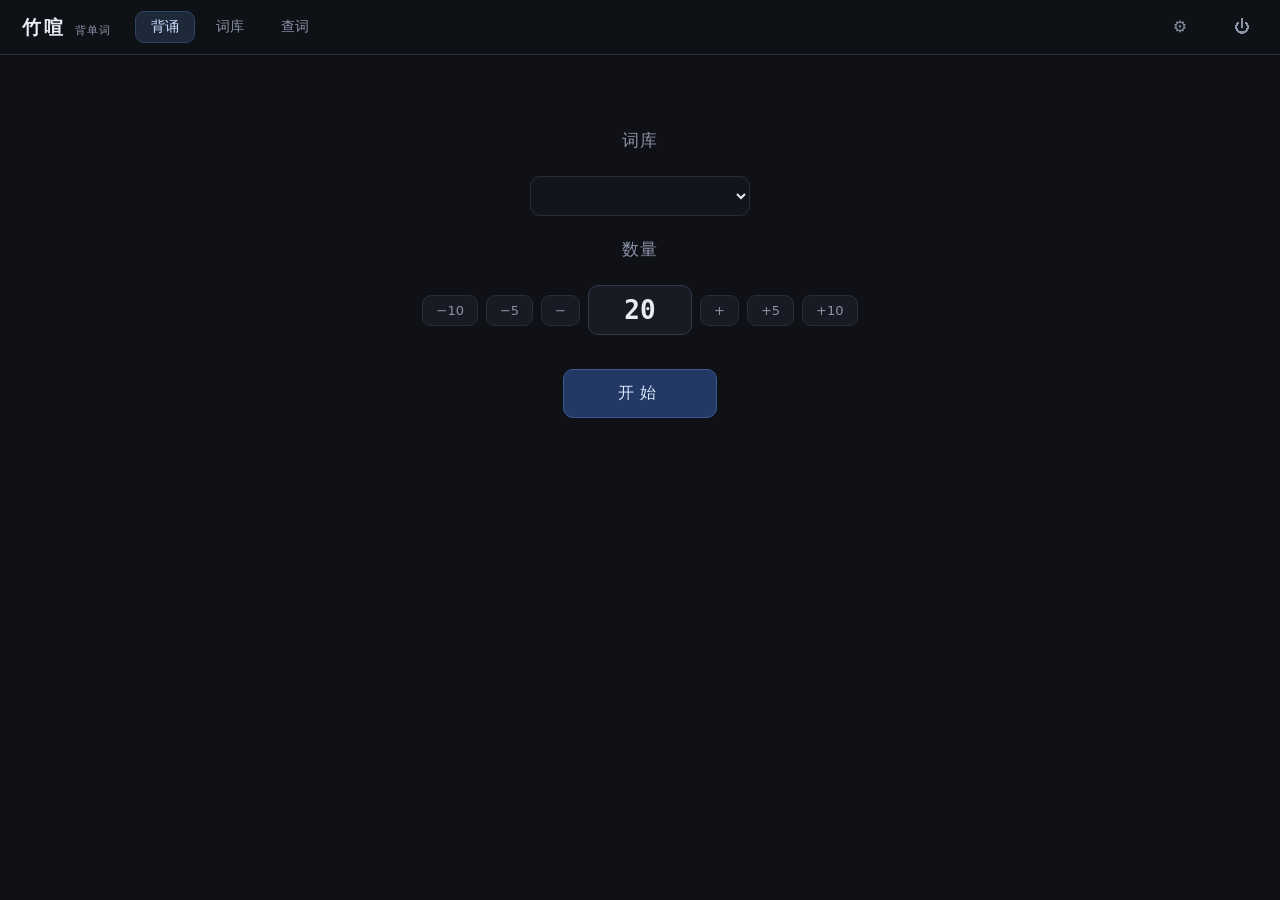
==== web/index.html @ d9899d40 "修三个 bug：开关盖住文字、加词报 res is not defined、删词不清词库归属 新增点击回调测试（8 项）与 CSS 重复选择器检查；migrate 时自愈孤儿归属" ====
<!DOCTYPE html>
<html lang="zh-CN">
<head>
<meta charset="utf-8">
<meta name="viewport" content="width=device-width, initial-scale=1">
<title>竹喧</title>
<link rel="stylesheet" href="style.css">
</head>
<body>

<header class="topbar">
  <div class="brand">竹喧<span class="sub">背单词</span></div>
  <nav class="tabs">
    <button class="tab active" data-view="study">背诵</button>
    <button class="tab" data-view="lib">词库</button>
    <button class="tab" data-view="look">查词</button>
  </nav>
  <div class="hud" id="hud"></div>
  <button class="iconbtn" id="settingsBtn" title="设置">⚙</button>
  <button class="iconbtn" id="quitBtn" title="退出竹喧">⏻</button>
</header>

<main>
  <!-- ==================== 背诵 ==================== -->
  <section class="view" id="view-study">

    <div class="phase zen" id="study-ready">
      <div class="zenhead">词库</div>
      <div class="bookpick"><select id="studyBook"></select></div>
      <div class="zenhead">数量</div>
      <div class="sizer">
        <button class="step" data-step="-10">−10</button>
        <button class="step" data-step="-5">−5</button>
        <button class="step" data-step="-1">−</button>
        <input autocomplete="off" spellcheck="false" id="sizeInput" type="number" min="1" value="20">
        <button class="step" data-step="1">+</button>
        <button class="step" data-step="5">+5</button>
        <button class="step" data-step="10">+10</button>
      </div>
      <button class="primary big" id="startBtn">开始</button>
      <p class="hint" id="readyHint"></p>
    </div>

    <div class="phase" id="study-quiz" hidden>
      <div class="quizbar">
        <div id="quizProgress"></div>
        <label class="switch"><input autocomplete="off" type="checkbox" id="autoTrack"><i></i><span>答对后自动跳过</span></label>
      </div>
      <div class="bar"><i id="quizBar"></i></div>
      <div class="card">
        <div class="cn" id="qCn"></div>
        <div class="field">
          <input id="qInput" autocomplete="off" autocorrect="off" autocapitalize="off" spellcheck="false"
                 placeholder="请输入对应的英文，回车提交">
          <button class="spk hide" id="qSpk" title="朗读">🔊</button>
        </div>
        <div class="fb" id="qFb"></div>
        <div class="otherword" id="otherWord" hidden></div>
        <div class="retype" id="retypeWrap" hidden>
          <div class="retypeline">跟打一遍　<span class="dim">（打对变绿，可反复打；空着按空格继续）</span></div>
          <input id="retypeInput" autocomplete="off" autocorrect="off" autocapitalize="off"
                 spellcheck="false" placeholder="把正确答案敲一遍…">
          <div class="retypemsg" id="retypeMsg"></div>
        </div>
      </div>
      <div class="foot">
        <span><kbd>Enter</kbd> 提交</span>
        <span><kbd>空格</kbd> 下一个</span>
        <span><kbd>Ctrl</kbd>+<kbd>Enter</kbd> 跳过</span>
        <button class="link" id="prevBtn">↑ 上一个</button>
        <button class="link" id="endBtn">结束本轮</button>
      </div>
      <div class="imewarn" id="imeWarn" hidden>检测到中文输入法，请按 <kbd>Shift</kbd> 切换至英文输入</div>
    </div>

    <div class="phase" id="study-done" hidden></div>
  </section>

  <!-- ==================== 词库 ==================== -->
  <section class="view" id="view-lib" hidden>
    <div class="tools">
      <select id="libBook" title="按词库筛选"></select>
      <div class="searchbox">
        <input autocomplete="off" spellcheck="false" name="word-query" id="search" placeholder="搜索单词或中文…">
        <button class="clearbtn" id="searchClear" title="清空搜索" hidden>×</button>
      </div>
      <select id="sort">
        <option value="created">最近添加</option>
        <option value="mastery">掌握度：从低到高</option>
        <option value="mastery_desc">掌握度：从高到低</option>
        <option value="alpha">字母序</option>
        <option value="wrong">错得最多</option>
      </select>
      <button id="bookManageBtn" title="改名 / 设为默认 / 删除词库">管理</button>
      <button id="newBookBtn" title="新建一个词库">＋ 词库</button>
      <button class="primary" id="addBtn">＋ 添加</button>
      <button id="importBtn">导入</button>
      <button id="enrichBtn" hidden>补全释义</button>
    </div>

    <div class="listfoot" id="listHead"></div>

    <div class="listwrap">
      <table class="wordtable">
        <thead><tr>
          <th class="c-en">英文</th><th class="c-cn">释义（含词性）</th>
          <th class="c-mast">掌握度</th><th class="c-cnt">对 / 错</th><th class="c-ops"></th>
        </tr></thead>
        <tbody id="wordBody"></tbody>
      </table>
      <div class="empty" id="libEmpty" hidden>
        词库为空，请点击右上角「导入」添加单词
      </div>
    </div>
    <div class="listfoot" id="listFoot"></div>
  </section>


  <!-- ==================== 查词 ==================== -->
  <section class="view" id="view-look" hidden>
    <div class="tools">
      <div class="searchbox">
        <input autocomplete="off" spellcheck="false" name="word-query" id="lookInput"
               placeholder="输入英文单词…">
        <button class="clearbtn" id="lookClear" title="清空" hidden>×</button>
      </div>
      <button class="primary" id="lookBtn">查询</button>
      <select id="lookBook" title="加入哪个词库"></select>
    </div>
    <div class="lookhint" id="lookHint">
      查一个词的完整资料：音标、释义、例句、短语搭配、同义词、词形变化，以及柯林斯 / 词源等更多内容。查过一次就会存在本机，之后秒回、断网也能看。
    </div>
    <div id="lookResult"></div>
  </section>

  <button class="gotop" id="goTop" title="回到最顶部">↑</button>
</main>

<!-- ==================== 导入 ==================== -->
<div class="modal" id="importModal" hidden>
  <div class="modalbox">
    <h3>导入</h3>

    <div class="setrow">
      <div class="sethead">
        <span class="setname">导入到</span>
        <select class="setnum wide" id="importBook"></select>
      </div>
    </div>

    <p class="dim">
      <b>每行一个英文</b>，自动补中文释义；也可用 Tab / 逗号带上自己的中文。
    </p>
    <textarea id="importText" spellcheck="false" autocomplete="off"
placeholder="abandon
crystal
constitute
带中文的话用逗号: abandon,放弃
"></textarea>

    <div class="setrow">
      <div class="sethead">
        <span class="setname">或用 Excel</span>
        <label class="filebtn">
          选择 Excel 文件
          <input type="file" id="importFile" accept=".xlsx,.xls" hidden>
        </label>
      </div>
    </div>

    <div class="blockhead">
      <span>从内置词表导入</span>
    </div>
    <div class="vocabpick">
      <select id="vocabSel"></select>
      <button class="mini" id="vocabImport">导入</button>
    </div>
    <div class="dim" id="vocabNote">不默认导入，需要哪个点哪个；词表自带音标释义，导入时不联网。</div>

    <div class="modalact">
      <button class="link" id="importCancel">取消</button>
      <button class="primary" id="importOk">导入单词</button>
    </div>
    <div class="modalmsg" id="importMsg"></div>
  </div>
</div>

<!-- ==================== 添加 / 修改 ==================== -->
<div class="modal" id="editModal" hidden>
  <div class="modalbox">
    <h3 id="editTitle">添加</h3>
    <div class="formrow"><label>英文</label><input autocomplete="off" spellcheck="false" id="editEn" ></div>
    <div class="formrow"><label>中文释义</label><input autocomplete="off" spellcheck="false" id="editCn"></div>
    <div class="formrow"><label>词性</label><input autocomplete="off" spellcheck="false" id="editPos" placeholder="adj. / n. / v. / phr."></div>
    <div class="formrow"><label>音标</label><input autocomplete="off" spellcheck="false" id="editPh" ></div>
    <div class="formrow" id="editBookRow"><label>词库</label><select id="addBook"></select></div>
    <div class="modalact">
      <button class="link" id="editCancel">取消</button>
      <button class="primary" id="editOk">保存</button>
    </div>
    <div class="modalmsg" id="editMsg"></div>
  </div>
</div>

<!-- ==================== 查看上一个 ==================== -->
<div class="modal" id="prevModal" hidden>
  <div class="modalbox confirm">
    <h3>上一个单词</h3>
    <div class="prevbody" id="prevBody"></div>
    <div class="modalact">
      <button class="link" id="prevOlder">← 再往前</button>
      <span class="dim" id="prevCursor" style="margin-right:auto;font-size:12px"></span>
      <button class="primary" id="prevClose">返回答题</button>
    </div>
  </div>
</div>

<!-- ==================== 新建词库 ==================== -->
<div class="modal" id="newBookModal" hidden>
  <div class="modalbox confirm">
    <h3>新建词库</h3>
    <div class="setrow">
      <input autocomplete="off" spellcheck="false" id="newBookName" placeholder="如：雅思核心、生词本">
    </div>
    <div class="modalact">
      <button class="link" id="newBookCancel">取消</button>
      <button class="primary" id="newBookOk">新建</button>
    </div>
    <div class="modalmsg" id="newBookMsg"></div>
  </div>
</div>

<!-- ==================== 词库管理 ==================== -->
<div class="modal" id="bookModal" hidden>
  <div class="modalbox">
    <h3>词库</h3>
    <div id="bookList"></div>
    <div class="modalact">
      <button class="primary" id="bookClose">关闭</button>
    </div>
    <div class="modalmsg" id="bookMsg"></div>
  </div>
</div>

<!-- ==================== 设置 ==================== -->
<div class="modal" id="settingsModal" hidden>
  <div class="modalbox setbox">
    <h3>设置</h3>

    <div class="setgroup">
      <h4>答题</h4>

      <div class="setrow">
        <div class="sethead">
          <span class="setname">自动切英文输入法</span>
          <label class="switch"><input autocomplete="off" type="checkbox" id="setIme"><i></i></label>
        </div>
        <p class="dim">答题开始切英文、结束切回中文，免得中文输入法把字母吃掉。切换作用于整个窗口，所以你其它的 Edge&nbsp;窗口也会一起变。</p>
      </div>

      <div class="setrow">
        <div class="sethead">
          <span class="setname">当天重复抑制</span>
          <input autocomplete="off" spellcheck="false" class="setnum" id="setDecay" type="number" min="0" max="5" step="0.5" value="1">
        </div>
        <p class="dim">同一天里已经考过的词，当天再开新一轮时会少出现 —— 避免记忆还没淡就重复刷分。取值 <b>0</b>–<b>5</b>：<b>0</b> 不抑制，<b>1</b> 打对折（默认），越大抑制越强。隔天自动恢复。</p>
      </div>
    </div>

    <div class="setgroup">
      <h4>释义与发音</h4>

      <div class="setrow">
        <div class="sethead">
          <span class="setname">DeepSeek API Key</span>
          <input autocomplete="off" spellcheck="false" class="setnum wide" id="setKey" placeholder="sk-…">
        </div>
        <p class="dim">词典查不到的词交给它生成释义。填了才启用；密钥只存本机 <span id="cfgPath">config.json</span>，不会外传。</p>
      </div>

      <div class="setrow">
        <div class="sethead">
          <span class="setname">发音口音</span>
          <select class="setnum" id="setAccent">
          <option value="us">美音</option>
            <option value="uk">英音</option>
          </select>
        </div>
        <p class="dim">朗读时用的口音。</p>
      </div>
    </div>

    <div class="setgroup">
      <h4>存储</h4>

      <div class="setrow">
        <div class="sethead">
          <span class="setname">查词缓存</span>
          <button class="link danger" id="clearCache">清空</button>
        </div>
        <p class="dim">查过的词存一份在本机，下次秒回、断网也能看。当前 <b id="cacheCount">—</b> 条。只删缓存，<b>词库和学习记录不受影响</b>。</p>
      </div>
    </div>

    <div class="modalact">
      <button class="link" id="settingsCancel">关闭</button>
      <button class="primary" id="settingsOk">保存</button>
    </div>
    <div class="modalmsg" id="settingsMsg"></div>
  </div>
</div>

<!-- ==================== 确认弹窗 ==================== -->
<div class="modal" id="confirmModal" hidden>
  <div class="modalbox confirm">
    <h3 id="confirmTitle">确认</h3>
    <p class="dim" id="confirmText"></p>
    <div class="modalact">
      <button class="link" id="confirmCancel">取消</button>
      <button class="primary danger" id="confirmOk">确定</button>
    </div>
  </div>
</div>

<div class="toast" id="toast" hidden></div>
  <!-- 按顺序加载：先公共基础，再各页面，最后总装 -->
  <script src="/js/base.js"></script>
  <script src="/js/study.js"></script>
  <script src="/js/lib.js"></script>
  <script src="/js/settings.js"></script>
  <script src="/js/look.js"></script>
  <script src="/js/books.js"></script>
  <script src="/js/main.js"></script>
</body>
</html>
---- web/style.css ----
/* 竹喧 · 样式：深色护眼 + 清爽卡片风 */

:root{
  --bg:#0f1117;
  --card:#181b23;
  --card2:#1e222c;
  --line:#282d3a;
  --line2:#333a4a;
  --fg:#e9ecf3;
  --dim:#8a92a6;
  --ok:#35d19a;
  --bad:#ff6b6b;
  --accent:#6ea8fe;
  --warn:#e0b155;
}

*{box-sizing:border-box}
html,body{height:100%}
body{
  margin:0;background:var(--bg);color:var(--fg);
  font-family:"Microsoft YaHei","Segoe UI",system-ui,-apple-system,sans-serif;
  font-size:14px;line-height:1.6;
  -webkit-font-smoothing:antialiased;
}
button,input,select,textarea{font-family:inherit;font-size:inherit;color:inherit}
button{cursor:pointer;border:none;background:none}
kbd{
  background:#242938;border:1px solid var(--line2);border-bottom-width:2px;border-radius:5px;
  padding:1px 6px;font-size:11px;font-family:inherit;color:#cfd6e6;
}
::-webkit-scrollbar{width:10px;height:10px}
::-webkit-scrollbar-thumb{background:#2b3140;border-radius:6px;border:2px solid var(--bg)}
::-webkit-scrollbar-thumb:hover{background:#3a4256}

/* ---------------- 顶栏 ---------------- */
.topbar{
  position:sticky;top:0;z-index:30;display:flex;align-items:center;gap:16px;
  padding:11px 22px;background:rgba(15,17,23,.94);
  backdrop-filter:blur(12px);border-bottom:1px solid var(--line);
}
.brand{font-size:19px;font-weight:700;letter-spacing:3px}
.brand .sub{font-size:11px;color:var(--dim);letter-spacing:1px;margin-left:9px;font-weight:400}
.tabs{display:flex;gap:5px;margin-left:8px}
.tab{
  color:var(--dim);padding:6px 15px;border-radius:9px;border:1px solid transparent;
  font-size:13.5px;transition:.13s;
}
.tab:hover{color:var(--fg);background:var(--card)}
.tab.active{color:#cfe0ff;background:#1d2839;border-color:#2f4363}
.hud{margin-left:auto;display:flex;gap:20px;font-size:12.5px;color:var(--dim);white-space:nowrap}
.hud b{color:var(--fg);font-size:14.5px;font-weight:600;margin-left:3px}

main{padding:26px 22px 48px}
.view{max-width:1000px;margin:0 auto}
#view-study{max-width:660px}

/* ---------------- 准备界面 ---------------- */
.zen{padding-top:46px;text-align:center}
.zenhead{font-size:17px;color:var(--dim);margin-bottom:22px;letter-spacing:1px}
.sizer{display:flex;align-items:center;justify-content:center;gap:8px;margin-bottom:30px}
.sizer .step{
  background:var(--card);border:1px solid var(--line);color:var(--dim);
  border-radius:9px;padding:7px 13px;font-size:13px;transition:.13s;
}
.sizer .step:hover{color:var(--fg);border-color:var(--line2);background:var(--card2)}
.sizer input{
  width:104px;text-align:center;background:var(--card);border:1px solid var(--line2);
  border-radius:10px;padding:9px 0;font-size:26px;font-weight:600;
  font-family:Consolas,monospace;outline:none;
}
.sizer input:focus{border-color:var(--accent)}
.sizer input::-webkit-outer-spin-button,
.sizer input::-webkit-inner-spin-button{-webkit-appearance:none;margin:0}
.primary{
  background:#233863;border:1px solid #3a5a94;color:#d8e6ff;border-radius:10px;
  padding:9px 20px;font-size:14px;transition:.13s;
}
.primary:hover{background:#2b4577}
.primary:active{transform:translateY(1px)}
.primary.big{padding:13px 54px;font-size:16px;letter-spacing:6px;margin-top:4px}
.primary:disabled{opacity:.45;cursor:not-allowed}
.hint{color:var(--dim);font-size:12.5px;margin-top:22px;line-height:1.9}
.hint .warn{color:var(--warn)}

/* ---------------- 答题 ---------------- */
.phase[hidden]{display:none}
.quizbar{display:flex;align-items:center;justify-content:space-between;font-size:12.5px;color:var(--dim)}
.quizbar b{color:var(--fg);font-weight:600}
.switch{display:flex;align-items:center;gap:8px;cursor:pointer;user-select:none}
.bar{height:3px;background:#232836;border-radius:2px;margin:12px 0 20px;overflow:hidden}
.bar i{display:block;height:100%;width:0;background:var(--accent);transition:width .25s}

.card{background:var(--card);border:1px solid var(--line);border-radius:16px;padding:26px 28px 24px}
.pos{
  display:inline-block;font-size:11px;color:var(--accent);border:1px solid #33507f;
  background:#1b2740;border-radius:5px;padding:1px 8px;margin-bottom:13px;
}
.pos:empty{display:none}
.cn{font-size:29px;line-height:1.4;font-weight:600;letter-spacing:.5px;min-height:41px}

.field{position:relative;margin-top:22px}
.field input{
  width:100%;background:#12151d;border:2px solid var(--line);border-radius:12px;
  padding:13px 50px 13px 17px;font-size:26px;letter-spacing:1px;outline:none;
  font-family:Consolas,"Courier New",monospace;transition:.12s;
}
.field input::placeholder{font-size:14px;letter-spacing:0;color:#5b6376;font-family:"Microsoft YaHei",sans-serif}
.field input:focus{border-color:#41506e}
.field input.ok{border-color:var(--ok);background:#12241d;color:var(--ok)}
.field input.bad{border-color:var(--bad);background:#2a171a;color:#ff9a9a}
.spk{
  position:absolute;right:11px;top:50%;transform:translateY(-50%);
  font-size:19px;opacity:.55;padding:4px;line-height:1;
}
.spk:hover{opacity:1}
.spk.hide{visibility:hidden}

.fb{margin-top:15px;min-height:88px;font-size:13.5px;line-height:1.8}
.fb .row{display:flex;gap:10px;align-items:baseline}
.fb .lab{color:var(--dim);font-size:12px;width:66px;flex:none}
.ok-t{color:var(--ok);font-weight:700;font-size:15px}
.bad-t{color:var(--bad);font-weight:700;font-size:15px}
.ans{font-family:Consolas,monospace;font-size:22px;letter-spacing:.5px}
.ans em{color:var(--ok);font-style:normal;font-weight:700}
.mine{font-family:Consolas,monospace;font-size:20px;letter-spacing:.5px;color:#ff9a9a}
.mine em{color:var(--bad);font-style:normal;font-weight:700;text-decoration:underline}
.ph{color:var(--dim);font-size:13px;font-family:Consolas,monospace}
.fbhint{color:var(--warn);font-size:13px;margin-top:3px}
.tags i{font-style:normal;color:var(--accent);font-family:Consolas,monospace}

.foot{margin-top:15px;font-size:12px;color:var(--dim);display:flex;gap:16px;flex-wrap:wrap;align-items:center}
.link{color:var(--dim);font-size:12.5px;text-decoration:underline;text-underline-offset:3px}
.link:hover{color:var(--fg)}
.link.danger:hover{color:var(--bad)}
.foot .link{margin-left:auto}
.imewarn{
  margin-top:12px;color:var(--warn);font-size:12.5px;background:#2a2418;
  border:1px solid #4a3d20;border-radius:9px;padding:8px 13px;
}

.retype{
  margin-top:16px;padding-top:16px;border-top:1px dashed var(--line2);
}
.retypeline{color:#c6cddc;font-size:13px;margin-bottom:10px}
.retypeline .dim{color:var(--dim);font-size:12px}
.retype input{
  width:100%;background:#12151d;border:2px solid var(--line);border-radius:11px;
  padding:11px 15px;font-size:23px;letter-spacing:1px;outline:none;transition:.12s;
  font-family:Consolas,"Courier New",monospace;
}
.retype input::placeholder{font-size:13px;letter-spacing:0;color:#5b6376;
  font-family:"Microsoft YaHei",sans-serif}
.retype input:focus{border-color:#41506e}
.retype input.ok{border-color:var(--ok);background:#12241d;color:var(--ok)}
.retype input.bad{border-color:var(--bad);background:#2a171a;color:#ff9a9a}
.retypemsg{margin-top:9px;font-size:13px;min-height:20px}
.retypemsg.ok{color:var(--ok)}
.retypemsg.bad{color:var(--bad)}

/* ---------------- 小结 ---------------- */
.sum{background:var(--card);border:1px solid var(--line);border-radius:16px;padding:30px 32px}
.sum h2{margin:0 0 20px;font-size:19px;letter-spacing:1px}
.sumline{display:flex;align-items:baseline;gap:12px;padding:7px 0;font-size:14px;color:var(--dim)}
.sumline b{color:var(--fg);font-size:15px}
.big-num{font-size:40px;font-weight:700;color:var(--ok);font-family:Consolas,monospace;line-height:1}
.big-num.low{color:var(--warn)}
.big-num.bad{color:var(--bad)}
.wronglist{
  font-family:Consolas,monospace;font-size:15px;color:#ffb3b3;line-height:2;
  background:#1f1518;border:1px solid #3a2226;border-radius:10px;padding:12px 16px;margin-top:6px;
}
.sumact{margin-top:24px;display:flex;gap:12px;align-items:center}

/* ---------------- 词库 ---------------- */
.tools{display:flex;gap:10px;align-items:center;margin-bottom:16px;flex-wrap:wrap}
.searchbox{position:relative;flex:1;min-width:180px;display:flex}
.searchbox input{
  width:100%;background:var(--card);border:1px solid var(--line);
  border-radius:9px;padding:8px 32px 8px 13px;outline:none;
}
.searchbox input:focus{border-color:var(--accent)}
.clearbtn{
  position:absolute;right:6px;top:50%;transform:translateY(-50%);
  width:21px;height:21px;border-radius:50%;color:var(--dim);font-size:16px;line-height:1;
  display:flex;align-items:center;justify-content:center;padding:0;
}
.clearbtn:hover{color:var(--fg);background:#2b3140}
.clearbtn[hidden]{display:none}
#sort{
  background:var(--card);border:1px solid var(--line);border-radius:9px;padding:8px 11px;
  outline:none;color:var(--dim);cursor:pointer;
}
#sort:hover{color:var(--fg)}
.tools button{padding:8px 16px;border-radius:9px;border:1px solid var(--line);background:var(--card);color:var(--dim)}
.tools button:hover{color:var(--fg);border-color:var(--line2);background:var(--card2)}
.tools button.primary{background:#233863;border-color:#3a5a94;color:#d8e6ff}
.tools button.primary:hover{background:#2b4577}

.listwrap{background:var(--card);border:1px solid var(--line);border-radius:14px;overflow:hidden}
.wordtable{width:100%;border-collapse:collapse;font-size:13.5px}
.wordtable th{
  text-align:left;font-weight:500;color:var(--dim);font-size:12px;
  padding:11px 14px;border-bottom:1px solid var(--line);background:#15181f;
}
.wordtable td{padding:9px 14px;border-bottom:1px solid #20242e;vertical-align:middle}
.wordtable tr:last-child td{border-bottom:none}
.wordtable tbody tr:hover{background:#1b1f28}
.c-en{width:24%}
.c-cn{width:40%}
.c-mast{width:18%}
.c-cnt{width:8%}
.c-ops{width:10%;text-align:right}
td.en{font-family:Consolas,monospace;font-size:15px;letter-spacing:.3px}
td.cn{color:#c6cddc}
td.cn.miss{color:#6b7280;font-style:italic}
td.cnt{color:var(--dim);font-family:Consolas,monospace;font-size:12.5px}
td.ops{text-align:right;white-space:nowrap}
td.ops .link{margin-left:10px}
.mbar{display:inline-block;width:74px;height:6px;background:#232836;border-radius:4px;overflow:hidden;vertical-align:middle}
.mbar i{display:block;height:100%;border-radius:4px;transition:width .2s}
.mbar i.lv1{background:#4a5568}
.mbar i.lv2{background:#d08b3a}
.mbar i.lv3{background:#4a86d8}
.mbar i.lv4{background:var(--ok)}
.mnum{font-family:Consolas,monospace;font-size:12.5px;color:var(--dim);margin-left:9px;vertical-align:middle}
.empty{padding:56px 20px;text-align:center;color:var(--dim);font-size:13.5px}
.listfoot{
  display:flex;align-items:center;gap:14px;
  padding:12px 4px;color:var(--dim);font-size:12.5px;
}
.listfoot .pager{margin-left:auto;display:flex;align-items:center;gap:14px}
.listfoot .pageno{color:var(--fg)}
.listfoot .pager button:disabled{opacity:.3;cursor:not-allowed;text-decoration:none}
#listHead{padding-bottom:6px}

/* ---------------- 弹层 ---------------- */
.modal{
  position:fixed;inset:0;background:rgba(6,8,12,.72);backdrop-filter:blur(3px);
  display:flex;align-items:center;justify-content:center;z-index:100;padding:24px;
}
.modal[hidden]{display:none}
.modalbox{
  background:var(--card2);border:1px solid var(--line2);border-radius:16px;
  padding:24px 26px;width:100%;max-width:560px;box-shadow:0 20px 60px rgba(0,0,0,.5);
}
.modalbox h3{margin:0 0 10px;font-size:16px}
.modalbox .dim{color:var(--dim);font-size:12.5px;line-height:1.9;margin:0 0 14px}
.modalbox textarea{
  width:100%;height:190px;background:#12151d;border:1px solid var(--line);border-radius:10px;
  padding:12px 14px;outline:none;resize:vertical;font-family:Consolas,monospace;font-size:13.5px;
  line-height:1.7;
}
.modalbox textarea:focus{border-color:var(--accent)}
.modalrow{display:flex;align-items:center;gap:12px;margin-top:12px}
.filebtn{
  display:inline-block;background:var(--card);border:1px solid var(--line);border-radius:9px;
  padding:7px 15px;font-size:13px;color:var(--dim);cursor:pointer;
}
.filebtn:hover{color:var(--fg);border-color:var(--line2)}
.modalact{display:flex;justify-content:flex-end;gap:22px;align-items:center;margin-top:22px}
.modalmsg{margin-top:12px;font-size:13px;color:var(--dim);white-space:pre-line}
.modalmsg.bad{color:var(--bad)}
.modalmsg.ok{color:var(--ok)}
.formrow{display:flex;align-items:center;gap:12px;margin-bottom:11px}
.formrow label{width:72px;color:var(--dim);font-size:13px;flex:none}
.formrow input{
  flex:1;background:#12151d;border:1px solid var(--line);border-radius:9px;
  padding:8px 12px;outline:none;
}
.formrow input:focus{border-color:var(--accent)}

.modalbox.confirm{max-width:430px}
.modalbox.confirm .dim{margin-bottom:4px;color:#c6cddc}
.primary.danger{background:#4a2330;border-color:#7a3548;color:#ffc9d4}
.primary.danger:hover{background:#5d2b3b}

.iconbtn{
  width:32px;height:32px;border-radius:9px;border:1px solid transparent;color:var(--dim);
  font-size:16px;line-height:1;margin-left:14px;
}
.iconbtn:hover{color:var(--fg);background:var(--card);border-color:var(--line)}
/* ---------- 设置弹层：分组 + 左右对齐 ---------- */

.modalbox.setbox{max-width:600px}

.setgroup{margin-top:20px}
.setgroup:first-of-type{margin-top:4px}

/* 分组标题：强调色 + 加粗 + 左侧竖条，一眼能看出是分组 */
.setgroup{margin-top:30px}
.setgroup:first-of-type{margin-top:10px}
.setgroup h4{
  display:flex;align-items:center;gap:8px;
  margin:0 0 6px;font-size:13px;font-weight:700;color:var(--accent);
}
.setgroup h4::before{
  content:'';width:3px;height:13px;border-radius:2px;
  background:var(--accent);flex:none;
}

/* 每项：上面一行「标签 + 控件」，说明文字另起一行占满宽度
   （挤在同一行会把说明压得断行难看） */
.setrow{padding:11px 0}
.sethead{display:flex;align-items:center;gap:22px}
.setname{flex:1;min-width:0;font-size:13.5px;color:var(--fg)}
.sethead .link{margin-right:0;padding:4px 2px}      /* 和上方控件的右边缘对齐 */
.setrow .dim{color:var(--dim);font-size:12px;line-height:1.8;margin:5px 0 0}

/* 右侧控件：宽度、高度、圆角、内边距全部统一，整列才对得齐 */
.setnum{
  flex:none;width:96px;height:34px;box-sizing:border-box;
  background:#12151d;border:1px solid var(--line);border-radius:9px;
  padding:0 12px;outline:none;color:var(--fg);
  font-family:Consolas,monospace;font-size:13px;text-align:center;
}
.setnum.wide{width:264px;text-align:left}
.setnum:focus{border-color:var(--accent)}
select.setnum{width:110px;text-align:left;font-family:inherit;cursor:pointer;padding:0 9px}

/* 开关：<label class="switch"><input type=checkbox><i></i><span>文字</span></label>
   ⚠️ 这里原来又写了一条 .switch{position:relative;width:42px…}，把上面那条的
   display:flex 覆盖掉了。结果答题页那个 label 不再是弹性布局，<i> 又绝对定位
   撑满整个 label，直接把「答对后自动跳过」这几个字盖住了（kk 报的开关问题）。 */
.switch > i{
  position:relative;flex:none;width:42px;height:23px;border-radius:12px;
  background:#39414f;transition:background .16s ease;
}
.switch input{position:absolute;opacity:0;width:0;height:0}
.switch > i::after{
  content:'';position:absolute;left:3px;top:3px;width:17px;height:17px;border-radius:50%;
  background:#c9d1dd;transition:transform .16s ease;
}
.switch input:checked + i{background:var(--accent)}
.switch input:checked + i::after{transform:translateX(19px)}
.switch input:focus-visible + i{outline:2px solid var(--accent);outline-offset:2px}

.bye{
  position:fixed;inset:0;display:flex;flex-direction:column;align-items:center;justify-content:center;
  gap:12px;background:var(--bg);color:var(--fg);font-size:19px;letter-spacing:2px;
}
.bye span{font-size:13px;color:var(--dim);letter-spacing:0}

.prevcn{font-size:22px;font-weight:600;line-height:1.5;margin-bottom:16px}
.prevbody{font-size:13.5px;line-height:1.9}
.prevbody .row{display:flex;gap:10px;align-items:baseline}
.prevbody .lab{color:var(--dim);font-size:12px;width:62px;flex:none}
.prevbody .dim{color:var(--dim);font-size:12.5px}

/* ---------------- 提示 ---------------- */
.toast{
  position:fixed;bottom:28px;left:50%;transform:translateX(-50%);
  background:#232938;border:1px solid var(--line2);border-radius:11px;
  padding:11px 22px;font-size:13.5px;z-index:200;box-shadow:0 10px 30px rgba(0,0,0,.45);
  max-width:80vw;
}
.toast[hidden]{display:none}
.toast.bad{border-color:#5a2b2b;background:#2b1a1c;color:#ffb3b3}
.toast.ok{border-color:#26543f;background:#152520;color:#9fe8c8}

/* 回到最顶部的小悬浮球：滑下去一段才露面 */
.gotop{
  position:fixed;right:28px;bottom:120px;z-index:30;  /* 抬高，避开列表底部的翻页条 */
  width:44px;height:44px;border-radius:50%;
  background:var(--card);border:1px solid var(--line);color:var(--fg);
  font-size:19px;line-height:1;padding:0;
  display:flex;align-items:center;justify-content:center;
  box-shadow:0 6px 18px rgba(0,0,0,.42);
  opacity:0;pointer-events:none;transform:translateY(8px);
  transition:opacity .18s ease,transform .18s ease,border-color .15s,color .15s;
}
.gotop.show{opacity:1;pointer-events:auto;transform:none}
.gotop:hover{border-color:var(--accent);color:var(--accent);background:#232936}

/* 「你写的那个其实是另一个单词」—— 可一键收进词库 */
.otherword{
  display:flex;align-items:center;gap:10px;flex-wrap:wrap;
  margin-top:10px;padding:10px 12px;border-radius:10px;
  background:#1b2130;border:1px solid var(--line);
  font-size:12.5px;color:var(--dim);
}
.otherword b{color:var(--fg);font-weight:600}
.otherword .otherpos{color:var(--accent)}
.otherword .link{margin-left:auto;white-space:nowrap}
.otherword[hidden]{display:none}

/* ==================== 查词页 ==================== */

.lookhint{
  margin:22px 0;padding:16px 18px;border-radius:12px;
  background:var(--card);border:1px solid var(--line);
  color:var(--dim);font-size:12.5px;line-height:1.85;
}
.lookhint[hidden]{display:none}

.lookwait{
  padding:26px 18px;color:var(--dim);font-size:13px;text-align:center;
}
.lookwait b{color:var(--fg)}
.lookwait.bad{color:var(--bad)}

.lookcard{
  margin-top:18px;background:var(--card);border:1px solid var(--line);
  border-radius:14px;padding:20px 22px 14px;
}

.looktop{
  display:flex;align-items:flex-start;gap:20px;flex-wrap:wrap;
  padding-bottom:14px;border-bottom:1px solid var(--line);
}
.looktitle{flex:1;min-width:220px}
.looktitle h2{
  margin:0;font-size:25px;font-weight:650;letter-spacing:.3px;
  display:flex;align-items:center;gap:10px;
}
.lookph{margin-top:7px;display:flex;align-items:baseline;gap:14px;font-family:Consolas,monospace}
.lookph span{color:var(--fg);font-size:13.5px}
.lookph em{color:var(--dim);font-style:normal;font-size:11.5px}

.lookside{display:flex;flex-direction:column;align-items:flex-end;gap:9px}
.looktags{display:flex;gap:6px;flex-wrap:wrap;justify-content:flex-end}
.looktags span{
  padding:2px 9px;border-radius:20px;font-size:11.5px;
  color:var(--accent);background:rgba(110,168,254,.12);
  border:1px solid rgba(110,168,254,.3);
}
.inlib{color:var(--ok);font-size:12.5px;padding:6px 2px}
.looktags .more-tag{color:var(--dim);border-color:var(--line);background:transparent;cursor:help}

.looksec{margin-top:16px}
.looksec h5{
  margin:0 0 9px;font-size:12.5px;font-weight:700;color:#aab3c6;letter-spacing:.8px;
}
.lookcn{font-size:14px;line-height:1.85;color:var(--fg)}

.sent{padding:9px 0;border-top:1px dashed var(--line)}
.looksec .sent:first-of-type{border-top:none;padding-top:2px}
.sent-en{font-size:14px;line-height:1.72;color:var(--fg)}
.sent-en .hl{color:var(--accent);font-weight:700}
.sent-cn{font-size:13.5px;line-height:1.7;color:#c2cad9;margin-top:3px}
.sent-src{font-size:11.5px;color:#7b849b;margin-top:4px}

.lookphrs div,.lookforms div{
  display:flex;align-items:baseline;gap:10px;
  padding:5px 0;font-size:13px;
}
.lookphrs b{color:var(--fg);font-weight:600}
.lookphrs span{color:var(--dim);font-size:12.5px}
.lookforms em,.syno em{color:var(--accent);font-style:normal;font-size:12px;flex:none}
.lookforms b{color:var(--fg);font-weight:600}

.syno{display:flex;align-items:baseline;gap:10px;padding:5px 0;font-size:13px;flex-wrap:wrap}
.syno-w{color:var(--fg)}

.lookmore{
  margin-top:18px;border-top:1px solid var(--line);padding-top:12px;
}
.lookmore summary{
  cursor:pointer;color:var(--accent);font-size:12.5px;user-select:none;
  list-style:none;
}
.lookmore summary::-webkit-details-marker{display:none}
.lookmore summary::before{content:'▸ ';}
.lookmore[open] summary::before{content:'▾ ';}
.morebody{margin-top:10px}
.morebody h6{
  margin:16px 0 7px;font-size:12px;font-weight:700;color:var(--dim);letter-spacing:.6px;
}
.morebody h6:first-child{margin-top:4px}
.col{padding:9px 0;border-top:1px dashed var(--line)}
.col:first-of-type{border-top:none}
.col-head{display:flex;align-items:center;gap:9px;margin-bottom:4px}
.col-head em{color:var(--accent);font-style:normal;font-size:12px}
.star{color:var(--warn);font-size:12px;letter-spacing:1px}
.col-tran{font-size:13px;line-height:1.75;color:var(--fg)}
.ee{font-size:13px;line-height:1.75;color:var(--fg);padding:6px 0}
.ee em{color:var(--accent);font-style:normal;font-size:12px}
.ee-ex{color:var(--dim);font-size:12.5px;margin-top:3px}
.etym{font-size:12.5px;line-height:1.8;color:var(--dim);padding:4px 0}

.lookfoot{
  margin-top:16px;padding-top:11px;border-top:1px solid var(--line);
  display:flex;align-items:center;justify-content:space-between;
  color:#5f6879;font-size:11.5px;
}

/* 查词页：加词按钮做成主按钮（它才是这一页的主要动作） */
.lookside .link{
  background:var(--accent);color:#0f1117;font-weight:600;
  padding:7px 15px;border-radius:9px;text-decoration:none;font-size:12.5px;
}
.lookside .link:hover{background:#8bbcff}
.lookside .link:disabled{opacity:.6;cursor:default}

/* 破坏性操作（清空缓存等）用警示色，别和普通链接混为一谈 */
.link.danger{color:var(--bad);border-bottom-color:transparent}
.link.danger:hover{color:#ff8a8a;background:rgba(255,107,107,.1);border-radius:7px}
.link.danger:disabled{opacity:.5;cursor:default}

/* ==================== 多词库 ==================== */

.bookpick{display:flex;justify-content:center;margin:6px 0 20px}
.bookpick select{
  min-width:220px;max-width:340px;text-align:center;
  background:#12151d;border:1px solid var(--line);border-radius:10px;
  padding:10px 14px;outline:none;color:var(--fg);font-size:14px;cursor:pointer;
}
.bookpick select:focus{border-color:var(--accent)}

#libBook,#lookBook{
  flex:none;max-width:190px;
  background:var(--card);border:1px solid var(--line);border-radius:9px;
  padding:8px 11px;outline:none;color:var(--fg);font-size:13px;cursor:pointer;
}
#libBook:focus,#lookBook:focus{border-color:var(--accent)}

.zenhead.small{font-size:13px;color:var(--dim);text-align:left;margin:16px 0 8px}
.blockhead{
  margin:18px 0 9px;font-size:12.5px;font-weight:700;color:var(--accent);letter-spacing:.6px;
}

/* 内置词表清单 */
.vocablist{border:1px solid var(--line);border-radius:11px;overflow:hidden}
.vocabrow{
  display:flex;align-items:center;gap:14px;
  padding:11px 14px;border-top:1px solid var(--line);
}
.vocabrow:first-child{border-top:none}
.vocabrow > div{flex:1;min-width:0}
.vocabrow b{font-size:13.5px;color:var(--fg);margin-right:10px}
.vocabrow .dim{font-size:12px}

/* 词库管理 */
.bookrow{
  display:flex;align-items:center;gap:14px;
  padding:11px 2px;border-top:1px solid var(--line);
}
.bookrow:first-child{border-top:none}
.bookname{flex:1;min-width:0;font-size:13.5px;color:var(--fg);
  display:flex;align-items:center;gap:9px;flex-wrap:wrap}
.bookname .dim{font-size:11.5px}
.bdft{
  font-size:11px;padding:1px 8px;border-radius:20px;color:var(--ok);
  background:rgba(53,209,154,.13);border:1px solid rgba(53,209,154,.3);
}
.bbuiltin{
  font-size:11px;padding:1px 8px;border-radius:20px;color:var(--dim);
  border:1px solid var(--line);
}
.bookops{display:flex;gap:14px;flex:none}

.modalbox.wide{max-width:660px}
.formrow select{
  width:100%;background:#12151d;border:1px solid var(--line);border-radius:9px;
  padding:8px 12px;outline:none;color:var(--fg);cursor:pointer;
}

/* 词表行里的小按钮（比链接显眼，又不至于抢主按钮的注意力） */
button.mini{
  flex:none;font-size:12.5px;color:var(--fg);
  background:#28303f;border:1px solid #3a4459;border-radius:8px;
  padding:6px 14px;cursor:pointer;transition:border-color .14s,color .14s;
}
button.mini:hover{border-color:var(--accent);color:var(--accent);background:#2d3646}
button.mini:active{background:#232936}
button.mini:disabled{opacity:.55;cursor:default}

/* 导入弹层里「内置词表」与「自己粘贴」之间的分隔 */
.blockhead{
  border-top:1px solid var(--line);padding-top:16px;
}
.blockhead:first-of-type{border-top:none;padding-top:0}

/* 导入弹层：内置词表那一行（下拉 + 小按钮） */
.vocabpick{display:flex;gap:10px;align-items:center;margin:10px 0 8px}
.vocabpick select{
  flex:1;min-width:0;font-size:13.5px;padding:9px 11px;
  background:#232936;border:1px solid var(--line2);border-radius:9px;color:var(--fg);
}
.vocabpick select:focus{outline:none;border-color:var(--accent)}

.bookrow:last-child{border-bottom:none}
.bookrow .bname{flex:1;min-width:0;font-size:14px;overflow:hidden;text-overflow:ellipsis;white-space:nowrap}
.bookrow .bmeta{font-size:12.5px;color:var(--muted);flex:none}
.bookrow .bdft{
  font-size:11px;color:var(--accent);border:1px solid var(--accent);
  border-radius:6px;padding:1px 6px;flex:none;
}
.bookrow button.link{flex:none;font-size:13px}
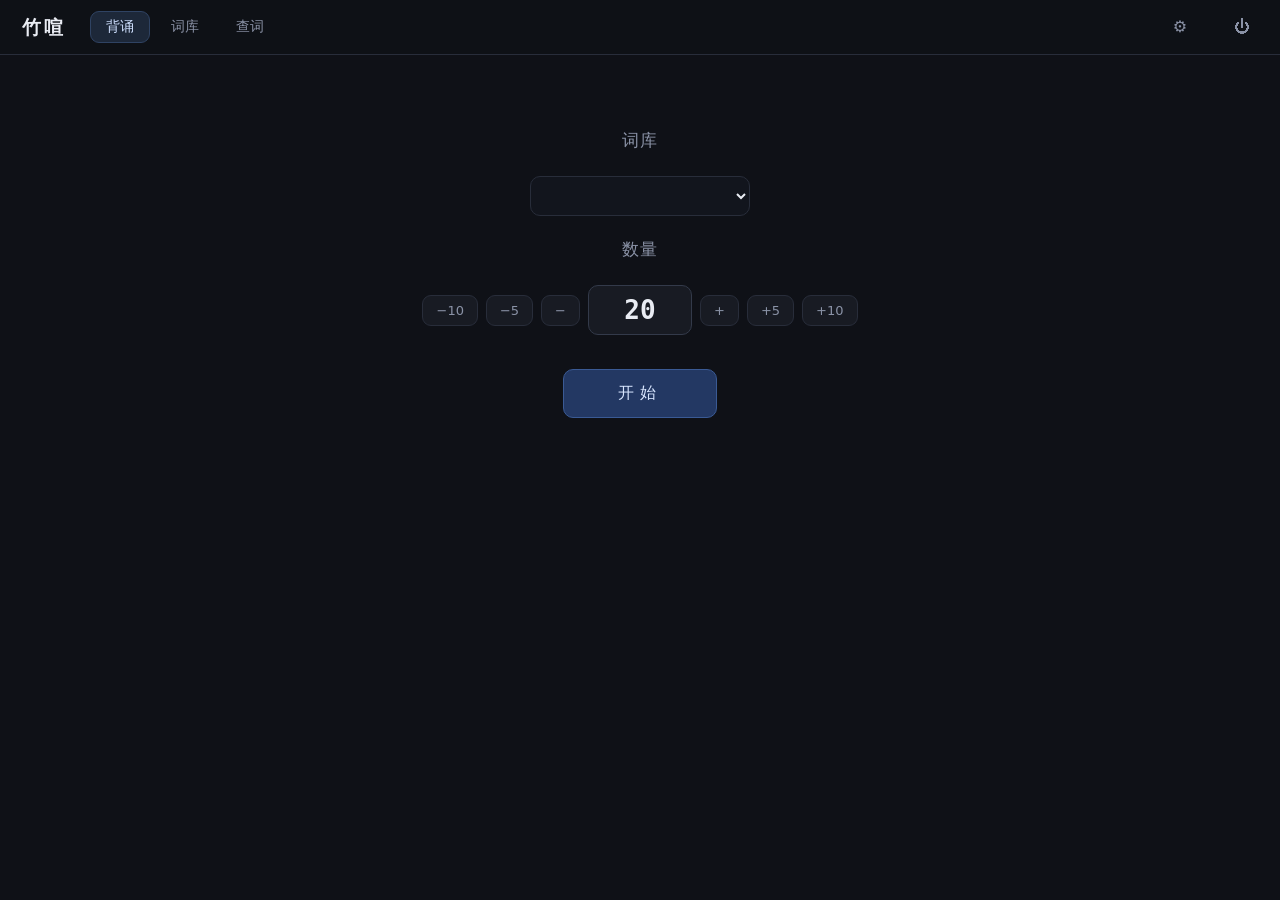
==== commit 2fcbf009: "答题后贴一句例句（异步取+本机缓存）；去掉顶栏副标题；另一个词的显示改成「单词：释义」 新增 sent_cache 表与 GET /api/sentence；词典测试 82 项" ====
--- a/web/index.html
+++ b/web/index.html
@@ -9,7 +9,7 @@
 <body>
 
 <header class="topbar">
-  <div class="brand">竹喧<span class="sub">背单词</span></div>
+  <div class="brand">竹喧</div>
   <nav class="tabs">
     <button class="tab active" data-view="study">背诵</button>
     <button class="tab" data-view="lib">词库</button>
--- a/web/style.css
+++ b/web/style.css
@@ -586,3 +586,12 @@
   border-radius:6px;padding:1px 6px;flex:none;
 }
 .bookrow button.link{flex:none;font-size:13px}
+
+/* 答题后贴出来的那一句例句 */
+.qsent{margin-top:14px}
+.qsent:empty{margin-top:0}
+.qsenten{
+  font-size:14.5px;line-height:1.55;color:var(--fg);
+  padding-left:11px;border-left:2px solid #33507f;
+}
+.qsentcn{font-size:13px;color:var(--muted);margin-top:4px;padding-left:11px}
